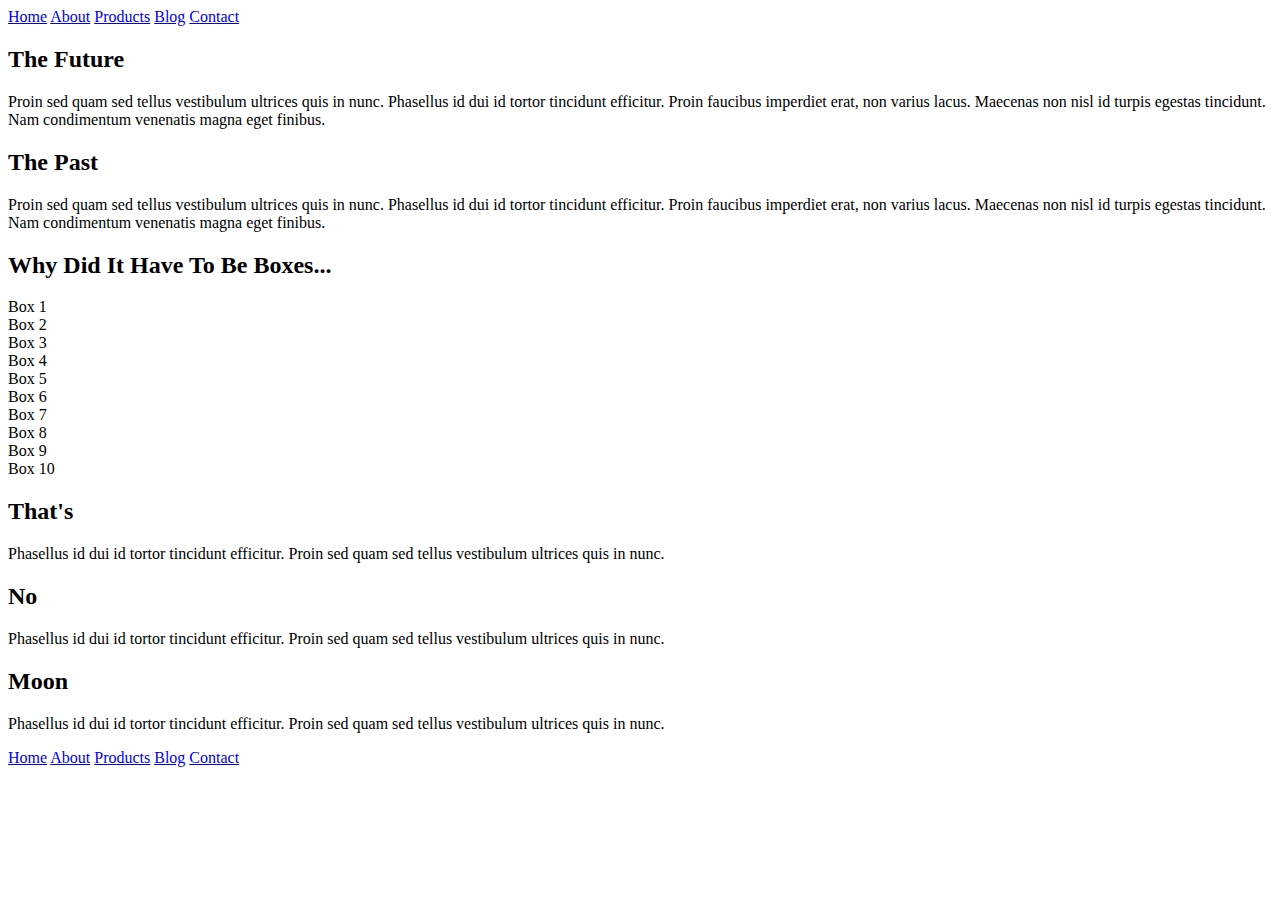
==== index.html @ 4e7c608f "created the nav" ====
<!doctype html>

<html lang="en">

<head>
    <meta charset="utf-8">

    <title>Sprint Challenge - Home</title>

    <link href="https://fonts.googleapis.com/css?family=Roboto|Rubik" rel="stylesheet">
    <link rel="stylesheet" href="css/index.css">

</head>

<body>
    <div class="links">
        <a href="#">Home</a>
        <a href="about.html">About</a>
        <a href="#">Products</a>
        <a href="#">Blog</a>
        <a href="#">Contact</a>


    </div>
    <div class="container">

        <section class="top-content">
            <div class="text-container">
                <h2>The Future</h2>
                <p>Proin sed quam sed tellus vestibulum ultrices quis in nunc. Phasellus id dui id tortor tincidunt
                    efficitur. Proin faucibus imperdiet erat, non varius lacus. Maecenas non nisl id turpis egestas
                    tincidunt. Nam condimentum venenatis magna eget finibus.</p>
            </div>
            <div class="text-container">
                <h2>The Past</h2>
                <p>Proin sed quam sed tellus vestibulum ultrices quis in nunc. Phasellus id dui id tortor tincidunt
                    efficitur. Proin faucibus imperdiet erat, non varius lacus. Maecenas non nisl id turpis egestas
                    tincidunt. Nam condimentum venenatis magna eget finibus.</p>
            </div>
        </section>

        <section class="middle-content">

            <h2>Why Did It Have To Be Boxes...</h2>

            <div class="boxes">
                <div class="box">Box 1</div>
                <div class="box">Box 2</div>
                <div class="box">Box 3</div>
                <div class="box">Box 4</div>
                <div class="box">Box 5</div>
                <div class="box">Box 6</div>
                <div class="box">Box 7</div>
                <div class="box">Box 8</div>
                <div class="box">Box 9</div>
                <div class="box">Box 10</div>
            </div>

        </section>

        <section class="bottom-content">

            <div class="text-container">
                <h2>That's</h2>
                <p>Phasellus id dui id tortor tincidunt efficitur. Proin sed quam sed tellus vestibulum ultrices quis in
                    nunc.</p>
            </div>
            <div class="text-container">
                <h2>No</h2>
                <p>Phasellus id dui id tortor tincidunt efficitur. Proin sed quam sed tellus vestibulum ultrices quis in
                    nunc.</p>
            </div>
            <div class="text-container">
                <h2>Moon</h2>
                <p>Phasellus id dui id tortor tincidunt efficitur. Proin sed quam sed tellus vestibulum ultrices quis in
                    nunc.</p>
            </div>

        </section>

        <footer>
            <nav>
                <a href="#">Home</a>
                <a href="#">About</a>
                <a href="#">Products</a>
                <a href="#">Blog</a>
                <a href="#">Contact</a>
            </nav>
        </footer>
    </div><!-- container -->
</body>

</html>
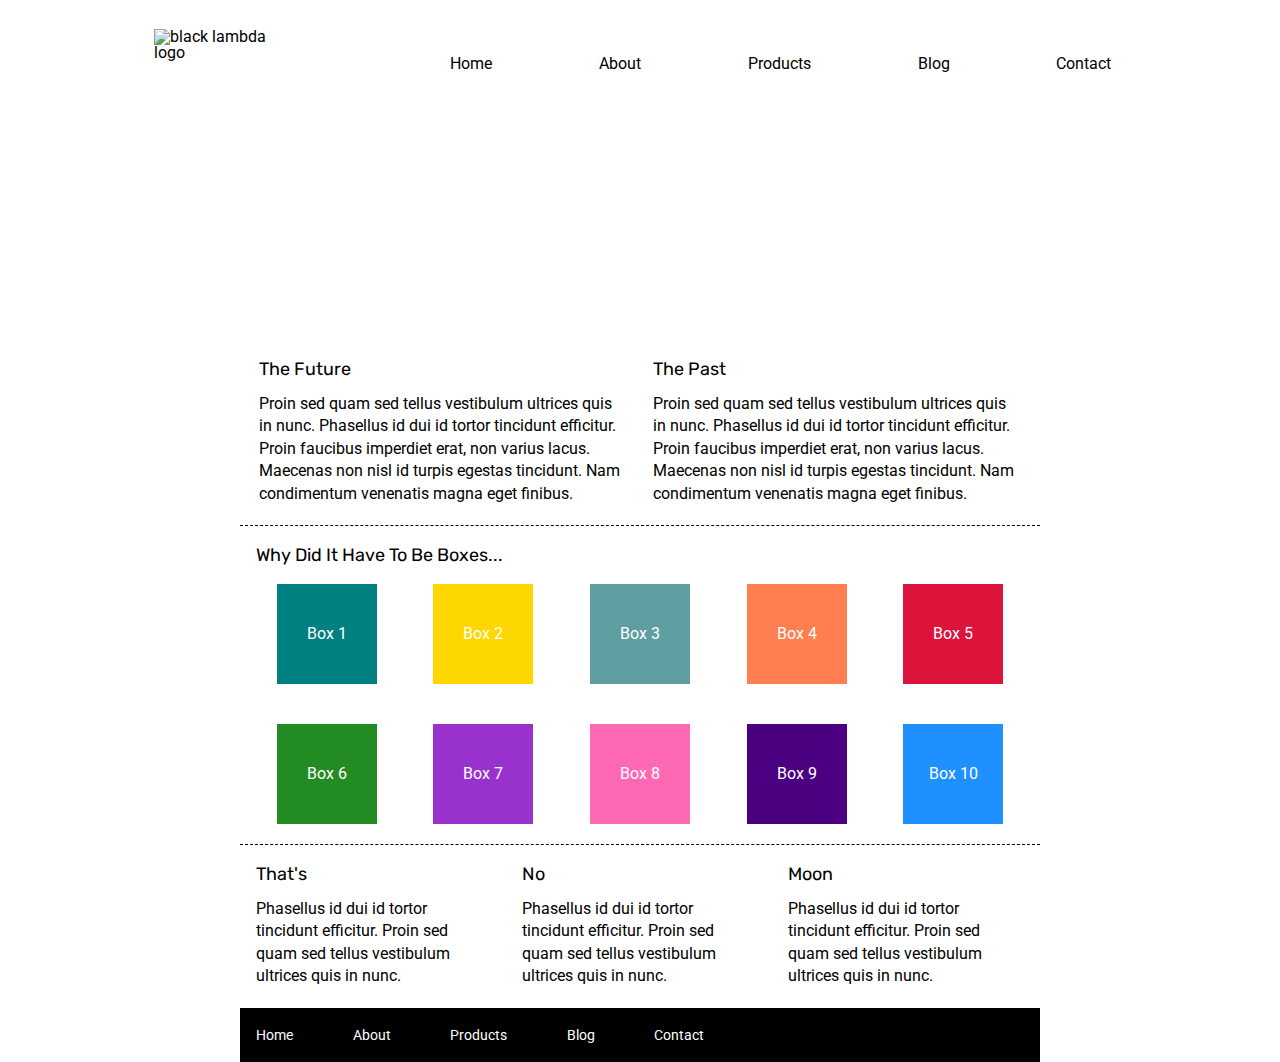
==== commit e478791c: "done working on the home page" ====
--- a/index.html
+++ b/index.html
@@ -13,13 +13,23 @@
 </head>
 
 <body>
-    <div class="links">
-        <a href="#">Home</a>
-        <a href="about.html">About</a>
-        <a href="#">Products</a>
-        <a href="#">Blog</a>
-        <a href="#">Contact</a>
+    <header>
+        <nav>
+            <div class="logo">
+                <img src="img/lambda-black.png" alt="black lambda logo">
+            </div>
+            <div class="links">
+                <a href="#">Home</a>
+                <a href="about.html">About</a>
+                <a href="#">Products</a>
+                <a href="#">Blog</a>
+                <a href="#">Contact</a>
+        </nav>
+    </header>
 
+<section class="bg-img">
+<!--empty-->
+</section>
 
     </div>
     <div class="container">
@@ -44,16 +54,16 @@
             <h2>Why Did It Have To Be Boxes...</h2>
 
             <div class="boxes">
-                <div class="box">Box 1</div>
-                <div class="box">Box 2</div>
-                <div class="box">Box 3</div>
-                <div class="box">Box 4</div>
-                <div class="box">Box 5</div>
-                <div class="box">Box 6</div>
-                <div class="box">Box 7</div>
-                <div class="box">Box 8</div>
-                <div class="box">Box 9</div>
-                <div class="box">Box 10</div>
+                <div class="box1">Box 1</div>
+                <div class="box2">Box 2</div>
+                <div class="box3">Box 3</div>
+                <div class="box4">Box 4</div>
+                <div class="box5">Box 5</div>
+                <div class="box6">Box 6</div>
+                <div class="box7">Box 7</div>
+                <div class="box8">Box 8</div>
+                <div class="box9">Box 9</div>
+                <div class="box10">Box 10</div>
             </div>
 
         </section>
--- a/css/index.css
+++ b/css/index.css
@@ -0,0 +1,291 @@
+/* http://meyerweb.com/eric/tools/css/reset/ 
+   v2.0 | 20110126
+   License: none (public domain)
+*/
+
+html, body, div, span, applet, object, iframe,
+h1, h2, h3, h4, h5, h6, p, blockquote, pre,
+a, abbr, acronym, address, big, cite, code,
+del, dfn, em, img, ins, kbd, q, s, samp,
+small, strike, strong, sub, sup, tt, var,
+b, u, i, center,
+dl, dt, dd, ol, ul, li,
+fieldset, form, label, legend,
+table, caption, tbody, tfoot, thead, tr, th, td,
+article, aside, canvas, details, embed, 
+figure, figcaption, footer, header, hgroup, 
+menu, nav, output, ruby, section, summary,
+time, mark, audio, video {
+	margin: 0;
+	padding: 0;
+	border: 0;
+	font-size: 100%;
+	font: inherit;
+	vertical-align: baseline;
+}
+/* HTML5 display-role reset for older browsers */
+article, aside, details, figcaption, figure, 
+footer, header, hgroup, menu, nav, section {
+	display: block;
+}
+body {
+	line-height: 1;
+}
+ol, ul {
+	list-style: none;
+}
+blockquote, q {
+	quotes: none;
+}
+blockquote:before, blockquote:after,
+q:before, q:after {
+	content: '';
+	content: none;
+}
+table {
+	border-collapse: collapse;
+	border-spacing: 0;
+}
+
+* {
+    box-sizing: border-box;
+}
+
+html, body {
+    height: 100%;
+    font-family: 'Roboto', sans-serif;
+}
+
+h1, h2, h3, h4, h5 {
+    font-size: 18px;
+    margin-bottom: 15px;
+    font-family: 'Rubik', sans-serif;
+}
+
+p {
+    line-height: 1.4;
+}
+
+/*Header*/
+header nav {
+    width:100%;
+    top: 2%;
+    align-items: center;
+    height: 10vh;
+    display: flex;
+    justify-content: space-evenly;
+}
+
+.logo{
+    width: 10%;
+    margin-left:3%;
+
+}
+
+.links {
+    width: 60%;
+    align-items: center;
+    display: flex;
+    justify-content: space-around;
+    margin-top: 3%;
+}
+
+a {
+    text-decoration: none;
+    color: black;
+}
+
+/*Big Image*/
+
+.bg-img {
+    background-image:url('../img/jumbo.jpg');
+    background-repeat: no-repeat;
+    background-position: center;
+    height: 30vh;
+}
+
+.container {
+    width: 800px;
+    margin: 0 auto;
+}
+
+.top-content {
+    display: flex;
+    flex-wrap: wrap;
+    justify-content: space-evenly;
+    margin-bottom: 20px;
+    border-bottom: 1px dashed black;
+}
+
+.top-content .text-container {
+    width: 48%;
+    padding: 0 1%;
+    padding-bottom: 20px;  
+}
+
+.middle-content {
+    margin-bottom: 20px;
+    border-bottom: 1px dashed black;
+}
+
+.middle-content h2 {
+    padding: 0 2%;
+    margin-bottom: 0;
+}
+
+.middle-content .boxes {
+    display: flex;
+    flex-wrap: wrap;
+    justify-content: space-evenly;
+}
+
+/*Boxes*/
+
+.middle-content .boxes .box1 {
+    width: 12.5%;
+    height: 100px;
+    background: teal;
+    margin: 20px 2.5%;
+    color: white;
+    display: flex;
+    align-items: center;
+    justify-content: center;
+}
+
+.middle-content .boxes .box2 {
+    width: 12.5%;
+    height: 100px;
+    background: gold;
+    margin: 20px 2.5%;
+    color: white;
+    display: flex;
+    align-items: center;
+    justify-content: center;
+}
+
+.middle-content .boxes .box3 {
+    width: 12.5%;
+    height: 100px;
+    background: cadetblue;
+    margin: 20px 2.5%;
+    color: white;
+    display: flex;
+    align-items: center;
+    justify-content: center;
+}
+
+.middle-content .boxes .box4{
+    width: 12.5%;
+    height: 100px;
+    background: coral;
+    margin: 20px 2.5%;
+    color: white;
+    display: flex;
+    align-items: center;
+    justify-content: center;
+}
+
+
+.middle-content .boxes .box5{
+    width: 12.5%;
+    height: 100px;
+    background: crimson;
+    margin: 20px 2.5%;
+    color: white;
+    display: flex;
+    align-items: center;
+    justify-content: center;
+}
+
+
+.middle-content .boxes .box6{
+    width: 12.5%;
+    height: 100px;
+    background: forestgreen;
+    margin: 20px 2.5%;
+    color: white;
+    display: flex;
+    align-items: center;
+    justify-content: center;
+}
+
+.middle-content .boxes .box7{
+    width: 12.5%;
+    height: 100px;
+    background: darkorchid;
+    margin: 20px 2.5%;
+    color: white;
+    display: flex;
+    align-items: center;
+    justify-content: center;
+}
+
+.middle-content .boxes .box8{
+    width: 12.5%;
+    height: 100px;
+    background: hotpink;
+    margin: 20px 2.5%;
+    color: white;
+    display: flex;
+    align-items: center;
+    justify-content: center;
+}
+
+.middle-content .boxes .box9{
+    width: 12.5%;
+    height: 100px;
+    background: indigo;
+    margin: 20px 2.5%;
+    color: white;
+    display: flex;
+    align-items: center;
+    justify-content: center;
+}
+
+.middle-content .boxes .box10{
+    width: 12.5%;
+    height: 100px;
+    background: dodgerblue;
+    margin: 20px 2.5%;
+    color: white;
+    display: flex;
+    align-items: center;
+    justify-content: center;
+}
+
+
+
+
+
+.bottom-content {
+    display: flex;
+    margin: 0 2% 20px;
+    justify-content: space-around;
+}
+
+.bottom-content .text-container {
+    padding-right: 4%;
+}
+
+.bottom-content .text-container:last-child {
+    padding-right: 0;
+}
+
+footer {
+    width: 100%;
+    background: black;
+}
+
+footer nav {
+    width: 60%;
+    display: flex;
+    justify-content: space-between;
+    align-items: center;
+    padding: 20px 2%;
+    font-size: 14px;
+}
+
+footer nav a {
+    color: white;
+    text-decoration: none;
+}